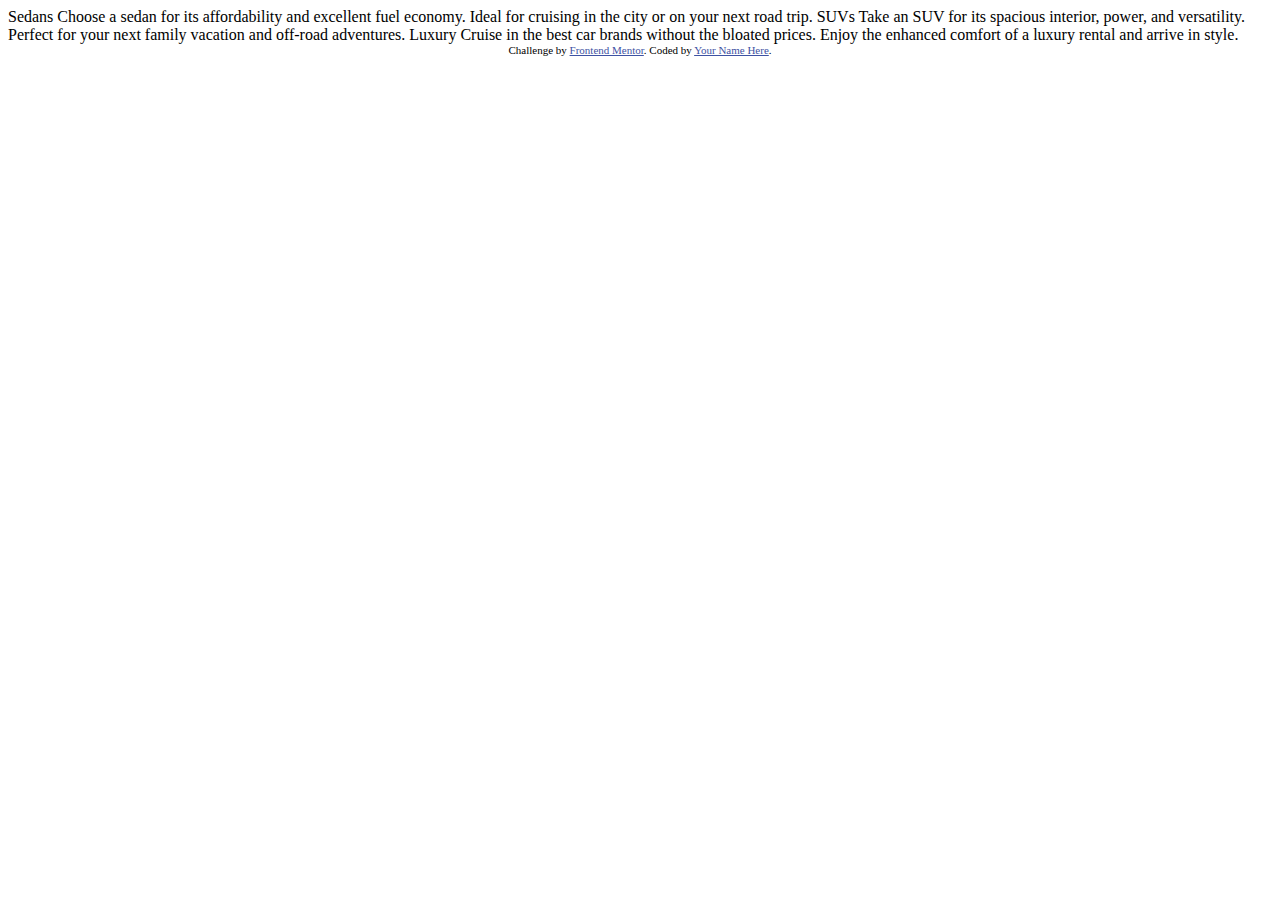
==== 3_column_cards/index.html @ 1afe27cb "initial commit" ====
<!DOCTYPE html>
<html lang="en">
<head>
  <meta charset="UTF-8">
  <meta name="viewport" content="width=device-width, initial-scale=1.0"> <!-- displays site properly based on user's device -->

  <link rel="icon" type="image/png" sizes="32x32" href="./images/favicon-32x32.png">
  
  <title>Frontend Mentor | 3-column preview card component</title>

  <!-- Feel free to remove these styles or customise in your own stylesheet 👍 -->
  <style>
    .attribution { font-size: 11px; text-align: center; }
    .attribution a { color: hsl(228, 45%, 44%); }
  </style>
</head>
<body>
  
  Sedans
  Choose a sedan for its affordability and excellent fuel economy. Ideal for cruising in the city 
  or on your next road trip.

  SUVs
  Take an SUV for its spacious interior, power, and versatility. Perfect for your next family vacation 
  and off-road adventures.

  Luxury
  Cruise in the best car brands without the bloated prices. Enjoy the enhanced comfort of a luxury 
  rental and arrive in style.
  
  <div class="attribution">
    Challenge by <a href="https://www.frontendmentor.io?ref=challenge" target="_blank">Frontend Mentor</a>. 
    Coded by <a href="#">Your Name Here</a>.
  </div>
</body>
</html>
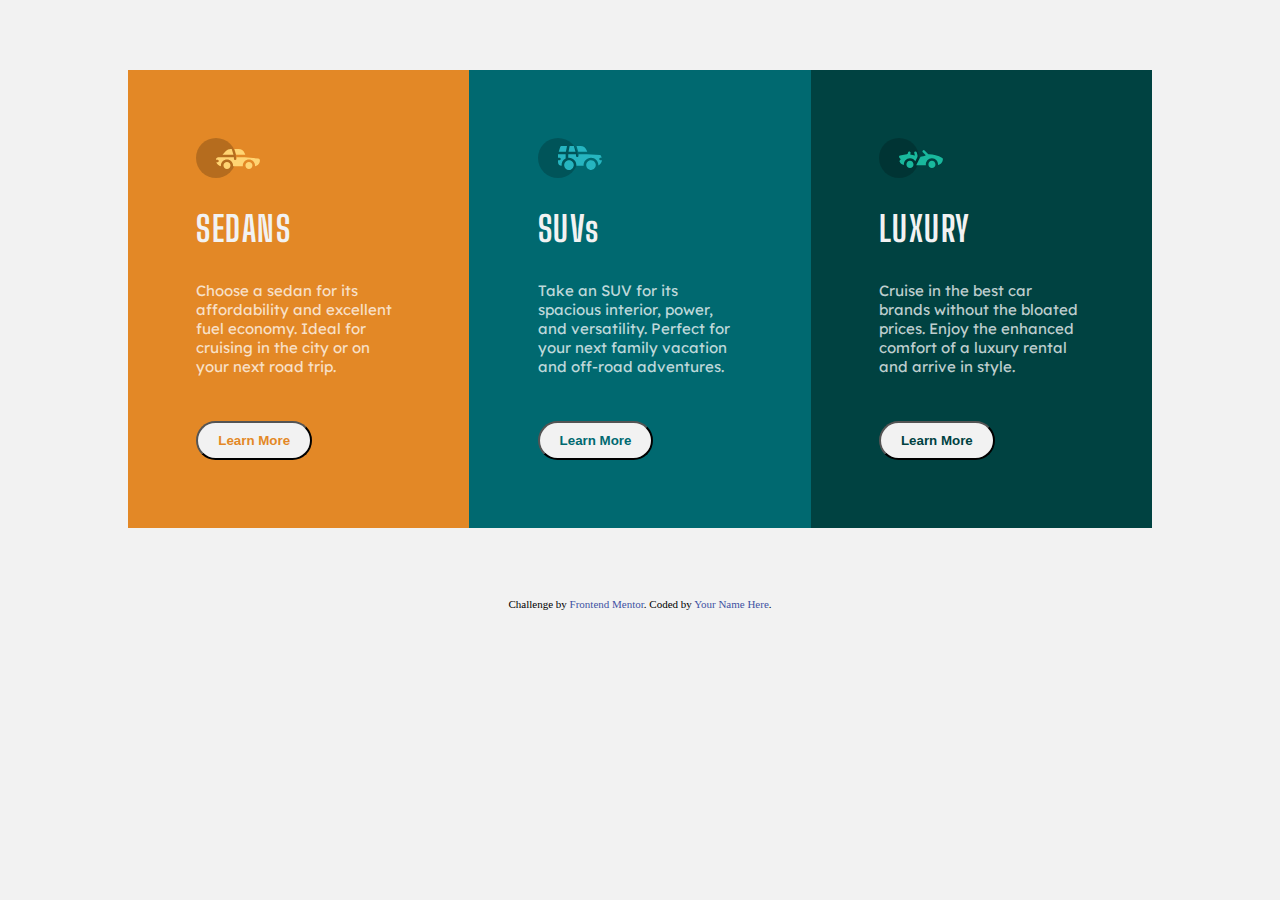
==== commit 4967cbde: "complete project" ====
--- a/3_column_cards/index.html
+++ b/3_column_cards/index.html
@@ -5,28 +5,48 @@
   <meta name="viewport" content="width=device-width, initial-scale=1.0"> <!-- displays site properly based on user's device -->
 
   <link rel="icon" type="image/png" sizes="32x32" href="./images/favicon-32x32.png">
+  <link rel="preconnect" href="https://fonts.googleapis.com">
+<link rel="preconnect" href="https://fonts.gstatic.com" crossorigin>
+<link href="https://fonts.googleapis.com/css2?family=Big+Shoulders+Display:wght@700&family=Lexend+Deca&display=swap" rel="stylesheet">
+  <link rel="stylesheet" href="3_column_cards.css">
   
   <title>Frontend Mentor | 3-column preview card component</title>
-
-  <!-- Feel free to remove these styles or customise in your own stylesheet 👍 -->
-  <style>
-    .attribution { font-size: 11px; text-align: center; }
-    .attribution a { color: hsl(228, 45%, 44%); }
-  </style>
+  
 </head>
 <body>
-  
-  Sedans
-  Choose a sedan for its affordability and excellent fuel economy. Ideal for cruising in the city 
-  or on your next road trip.
-
-  SUVs
-  Take an SUV for its spacious interior, power, and versatility. Perfect for your next family vacation 
-  and off-road adventures.
-
-  Luxury
-  Cruise in the best car brands without the bloated prices. Enjoy the enhanced comfort of a luxury 
-  rental and arrive in style.
+  <main class="main" id="main">
+    <section class="container" id="container">
+      <div class="cards" id="cards">
+        <article class="card card_sedan">
+          <div class="card_content">
+        <img src="./images/icon-sedans.svg" alt="sedans" class="img_sedans">
+        <h1 class="sedans_title">SEDANS</h1>
+  <p class="card_text sedans_text">Choose a sedan for its affordability and excellent fuel economy. Ideal for cruising in the city 
+  or on your next road trip.</p>
+  <button class="btn btn_sedans">Learn More</button>
+</div>
+  </article>
+  <article class="card card_suvs">
+    <div class="card_content">
+  <img src="./images/icon-suvs.svg" alt="suvs" class="img_suvs">
+    <h1 class="suvs_title">SUVs</h1>
+    <p class="card_text suvs_text">Take an SUV for its spacious interior, power, and versatility. Perfect for your next family vacation 
+  and off-road adventures.</p>
+  <button class="btn btn_suvs">Learn More</button>
+  </div>
+    </article>
+  <article class="card card_luxury">
+    <div class="card_content">
+    <img src="./images/icon-luxury.svg" alt="luxury" class="img_luxury">
+    <h1 class="luxury_title">LUXURY</h1>
+    <p class=" card_text luxury_text">Cruise in the best car brands without the bloated prices. Enjoy the enhanced comfort of a luxury 
+  rental and arrive in style.</p>
+  <button class="btn btn_luxury">Learn More</button>
+  </div>
+    </article>
+</div>
+  </section>
+  </main>
   
   <div class="attribution">
     Challenge by <a href="https://www.frontendmentor.io?ref=challenge" target="_blank">Frontend Mentor</a>. 
--- a/3_column_cards/3_column_cards.css
+++ b/3_column_cards/3_column_cards.css
@@ -0,0 +1,205 @@
+@import url('https://fonts.googleapis.com/css2?family=Big+Shoulders+Display:wght@700&family=Lexend+Deca&display=swap');
+
+*,
+:after,
+:before {
+margin: 0;
+padding: 0;
+box-sizing: border-box;
+}
+:root {
+    /* colours */
+    --bright-orange: hsl(31, 77%, 52%);
+    --dark-cyan: hsl(184, 100%, 22%);
+    --very-dark-cyan: hsl(179, 100%, 13%);
+    --clr-bcg: hsl(0, 0%, 95%);
+    --clr-txt:  hsla(0, 0%, 100%, 0.75);
+}
+
+
+html {
+font-size: 62.5%;
+scroll-behavior: smooth;
+}
+
+body {
+background-color: var(--clr-bcg);
+}
+
+ul {
+list-style: none;
+}
+
+a {
+text-decoration: none;
+}
+
+body {
+   /* font-family: "Lexend Deca", sans-serif;
+    font-size: 1.5rem;
+    line-height: 1.5;*/
+    background-color: var(--clr-bcg);
+}
+
+main {
+    /*width: min(65ch, 100% - 4rem);*/
+    max-width: 80%;
+     margin: 4rem auto;
+}
+/*
+@media screen and (max-width: 600px){
+    
+    .container {
+        margin: auto;
+        display: grid;
+        max-width: 100%;
+        grid-template-columns: 1fr 60% 1fr;
+        grid-template-areas:
+        'card_sedan'
+        'card_suvs'
+        'card_luxury';
+    }
+
+.container > * {
+    grid-column: 1 / -1;
+    max-height: 100vh;
+}
+}
+*/
+
+.container {
+    margin: auto;
+    display: flex;
+    justify-content: center;
+    align-items: center;
+    
+}
+
+.cards {
+    display: grid;
+    grid-gap: 0;
+    grid-template-columns: repeat(auto-fill, minmax(230px, 1fr));
+    margin: 0 auto;
+    width: 90%;
+    height: 100%;
+}
+
+/*
+.card {
+    display: flex;
+    flex-direction: column;
+    overflow: hidden; 
+    
+}*/
+
+.card_content {
+    margin: 20%;
+    display: flex;
+    flex-direction: column;
+    justify-content: start;
+    align-items: start;
+    /*max-width: 100%;*/
+    /*text-align: justify;*/
+}
+img {
+    margin-left: 0;
+}
+
+h1 {
+    font-family: 'Big Shoulders Display', cursive;
+    font-size: 3.5rem;
+    font-weight: 700;
+    color: var(--clr-bcg);
+    margin: 2.5rem auto;
+    margin-left: 0;
+    letter-spacing: 0.15rem;
+    line-height: 1.5;
+}
+
+.card_text{
+margin-bottom: 4.5rem;
+color: var(--clr-txt);
+font-family: 'Lexend Deca', sans-serif;
+font-size: 1.5rem;
+font-weight: 400;
+}
+
+
+/*.card {
+    width: 100%;
+    display: block;
+    margin-bottom: 0;
+    }*/
+
+.card_sedan {
+    background-color: var(--bright-orange);
+}
+.card_suvs {
+    background-color: var(--dark-cyan);
+}
+.card_luxury {
+    background-color: var(--very-dark-cyan);
+}
+
+.btn {
+text-transform: capitalize;
+background: var(--clr-bcg);
+padding: 1rem 2rem;
+font-weight: bold; 
+cursor: pointer;
+border-radius: 5rem;
+margin-left: 0;
+}
+.btn_sedans {
+    color: var(--bright-orange);
+}
+.btn_suvs {
+    color: var(--dark-cyan);
+}
+.btn_luxury {
+    color: var(--very-dark-cyan);
+}
+
+.btn_sedans:hover {
+    color: var(--clr-txt);
+    background-color: var(--bright-orange); 
+}
+.btn_suvs:hover {
+    color: var(--clr-txt);
+    background-color: var(--dark-cyan);
+}
+.btn_luxury:hover {
+    color: var(--clr-txt);
+    background-color: var(--very-dark-cyan);
+}
+
+.attribution { font-size: 11px; text-align: center; }
+.attribution a { color: hsl(228, 45%, 44%); }
+
+
+@media screen and (min-width: 601px){
+    .container {
+        display: flex;
+        max-width: 100%;
+    }
+    .card {
+        display: flex;
+        flex-direction: column;
+        overflow: hidden; 
+        margin: 0 auto;
+        width: 100%;
+        /*max-width: 30rem;*/
+        height: 100%;
+    }
+    
+    .cards {
+        display: flex;
+        flex-direction: row;
+        justify-content: center;
+        align-items: center;
+        width: 100%;
+        height: 100%;
+        margin: 3rem auto;
+        
+}
+}